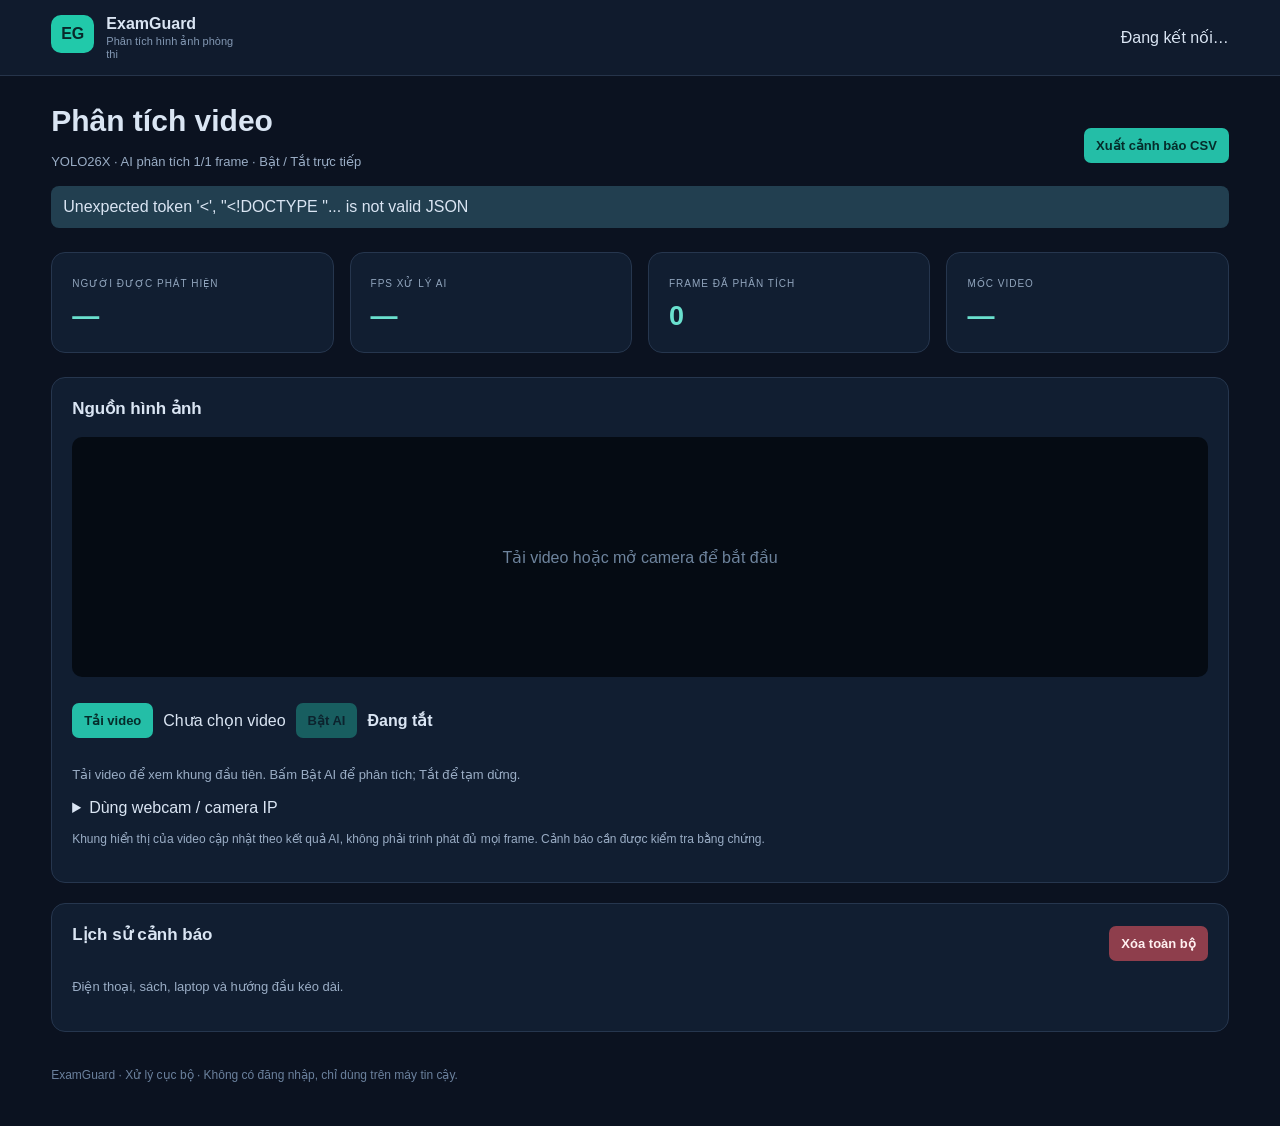
==== templates/dashboard.html @ bd2bbecb "Cập nhật mới" ====
<!doctype html>
<html lang="vi"><head><meta charset="utf-8"><meta name="viewport" content="width=device-width, initial-scale=1"><title>ExamGuard · Phân tích video</title><link rel="stylesheet" href="/static/app.css"><script src="/static/app.js" defer></script></head>
<body><header><div><b class="logo">EG</b><strong>ExamGuard</strong><small>Phân tích hình ảnh phòng thi</small></div><span id="connection">Đang kết nối…</span></header>
<main><div class="intro"><div><h1>Phân tích video</h1><p>YOLO26X · AI phân tích 1/1 frame · Bật / Tắt trực tiếp</p></div><a class="button" href="/api/export">Xuất cảnh báo CSV</a></div>
<div id="notice" role="status" aria-live="polite"></div>
<section class="metrics"><div><small>NGƯỜI ĐƯỢC PHÁT HIỆN</small><b id="persons">—</b></div><div><small>FPS XỬ LÝ AI</small><b id="fps">—</b></div><div><small>FRAME ĐÃ PHÂN TÍCH</small><b id="samples">0</b></div><div><small>MỐC VIDEO</small><b id="media">—</b></div></section>
<section class="panel"><div class="panelhead"><h2 id="source-title">Nguồn hình ảnh</h2><select id="view" aria-label="Chế độ xem camera" hidden><option value="live">Camera trực tiếp</option><option value="analysis">Khung phân tích AI</option></select></div>
<div class="screen"><img id="stream" alt="Khung video"><span id="placeholder">Tải video hoặc mở camera để bắt đầu</span></div>
<div class="source"><label class="button">Tải video<input id="upload" type="file" accept=".mp4,.avi,.mov,.mkv" hidden></label><span id="filename">Chưa chọn video</span><button id="toggle" disabled>Bật AI</button><strong id="analysis-state">Đang tắt</strong></div>
<p id="details">Tải video để xem khung đầu tiên. Bấm Bật AI để phân tích; Tắt để tạm dừng.</p>
<details><summary>Dùng webcam / camera IP</summary><div class="source"><select id="mode" aria-label="Loại camera"><option value="camera">Webcam USB</option><option value="ip">Camera IP / iPhone</option></select><input id="source" value="0" aria-label="Chỉ số hoặc URL camera"><button id="open">Mở camera</button></div></details>
<p class="muted">Khung hiển thị của video cập nhật theo kết quả AI, không phải trình phát đủ mọi frame. Cảnh báo cần được kiểm tra bằng chứng.</p></section>
<section class="panel"><div class="panelhead"><h2>Lịch sử cảnh báo</h2><button id="delete-all" class="danger" type="button">Xóa toàn bộ</button></div><p>Điện thoại, sách, laptop và hướng đầu kéo dài.</p><div id="events" class="events"></div></section>
<footer>ExamGuard · Xử lý cục bộ · Không có đăng nhập, chỉ dùng trên máy tin cậy.</footer></main></body></html>
---- static/app.css ----
:root{font-family:Segoe UI,Arial,sans-serif;color:#dae5f3;background:#0b1220;color-scheme:dark}*{box-sizing:border-box}body{margin:0}header{height:76px;padding:0 4vw;border-bottom:1px solid #26344a;display:flex;align-items:center;justify-content:space-between;background:#101b2d}header small{display:block;margin:2px 0 0 48px;color:#8398b3;font-size:11px}.logo{background:#21c9aa;color:#09282a;padding:10px;border-radius:10px;float:left;margin-right:12px}main{max-width:1600px;margin:auto;padding:28px 4vw}h1{font-size:30px;margin:0}h2{font-size:17px;margin:0 0 18px}p{font-size:13px;line-height:1.7;color:#9aadc5}.intro,.panelhead{display:flex;align-items:center;justify-content:space-between;gap:12px}.metrics{display:grid;grid-template-columns:repeat(4,1fr);gap:16px;margin:24px 0}.metrics div,.panel{border:1px solid #26364e;border-radius:14px;background:#111e31;padding:20px}.metrics small{font-size:10px;color:#91a5bd;letter-spacing:1px}.metrics b{display:block;font-size:27px;margin-top:10px;color:#6ae0ce}.layout{display:grid;grid-template-columns:minmax(0,2.4fr) minmax(260px,1fr);gap:20px}.lower{grid-template-columns:1fr 1fr;margin:20px 0}.panel{margin-bottom:20px;min-width:0}.screen{background:#050b13;position:relative;min-height:240px;display:flex;align-items:center;justify-content:center;border-radius:10px;overflow:hidden}.screen img{width:100%;display:block}.screen img:not([src]){display:none}#placeholder{position:absolute;color:#6e849d}input,select,button,.button{font:inherit;border-radius:7px;padding:10px 12px;border:1px solid #334763;background:#0c1727;color:#dae5f3;font-size:13px;max-width:100%}input:focus,select:focus,button:focus{outline:2px solid #21c9aa}button,.button{background:#24bea7;color:#052c2a;border:0;cursor:pointer;text-decoration:none;font-weight:600;display:inline-block}button:hover,.button:hover{filter:brightness(1.15)}button:disabled{opacity:.4;cursor:wait}.secondary{background:#23354e;color:#d4e5f8}.source,.session,.fields{display:flex;gap:10px;flex-wrap:wrap;align-items:center;margin:14px 0}.source input,.session input{flex:1;min-width:150px}.fields input{min-width:100px;flex:1}label{font-size:12px;color:#9cb1c9;display:block;margin:12px 0}label input{margin-top:7px}label input[type=number]{display:block;width:140px}label input[type=checkbox]{display:inline}form button{margin:12px 0}.list{max-height:390px;overflow:auto}.row{border-bottom:1px solid #26354a;padding:12px 0;display:flex;align-items:center;justify-content:space-between;gap:10px}.row small{display:block;color:#93a7bf;margin-top:5px}.row button{padding:6px 10px;background:#26394e;color:#b8c9dc}.muted{font-size:12px}canvas{width:100%;background:#08111f;border-radius:8px;touch-action:none;cursor:crosshair}.events{display:grid;grid-template-columns:repeat(auto-fill,minmax(265px,1fr));gap:14px;max-height:800px;overflow:auto}.event{border:1px solid #35465e;padding:14px;border-radius:9px}.event img{width:100%;border-radius:6px}.event b{color:#ffd395}.event input{width:100%;margin:8px 0}.event button{margin:4px;padding:7px}.event small{display:block;color:#93a7bf;margin:6px 0}#notice{position:sticky;top:10px;z-index:5;background:#223f50;border-radius:8px;padding:12px;display:none}footer{color:#6b819d;font-size:12px;padding:16px 0}@media(max-width:950px){.layout,.lower{grid-template-columns:1fr}.metrics{grid-template-columns:1fr 1fr}.intro{align-items:flex-start}.panelhead{flex-wrap:wrap}main{padding:20px}.metrics b{font-size:23px}}

[hidden]{display:none!important}

button.danger{background:#8e3e4c;color:#fff0f0}button.danger:hover{background:#b64c5d}
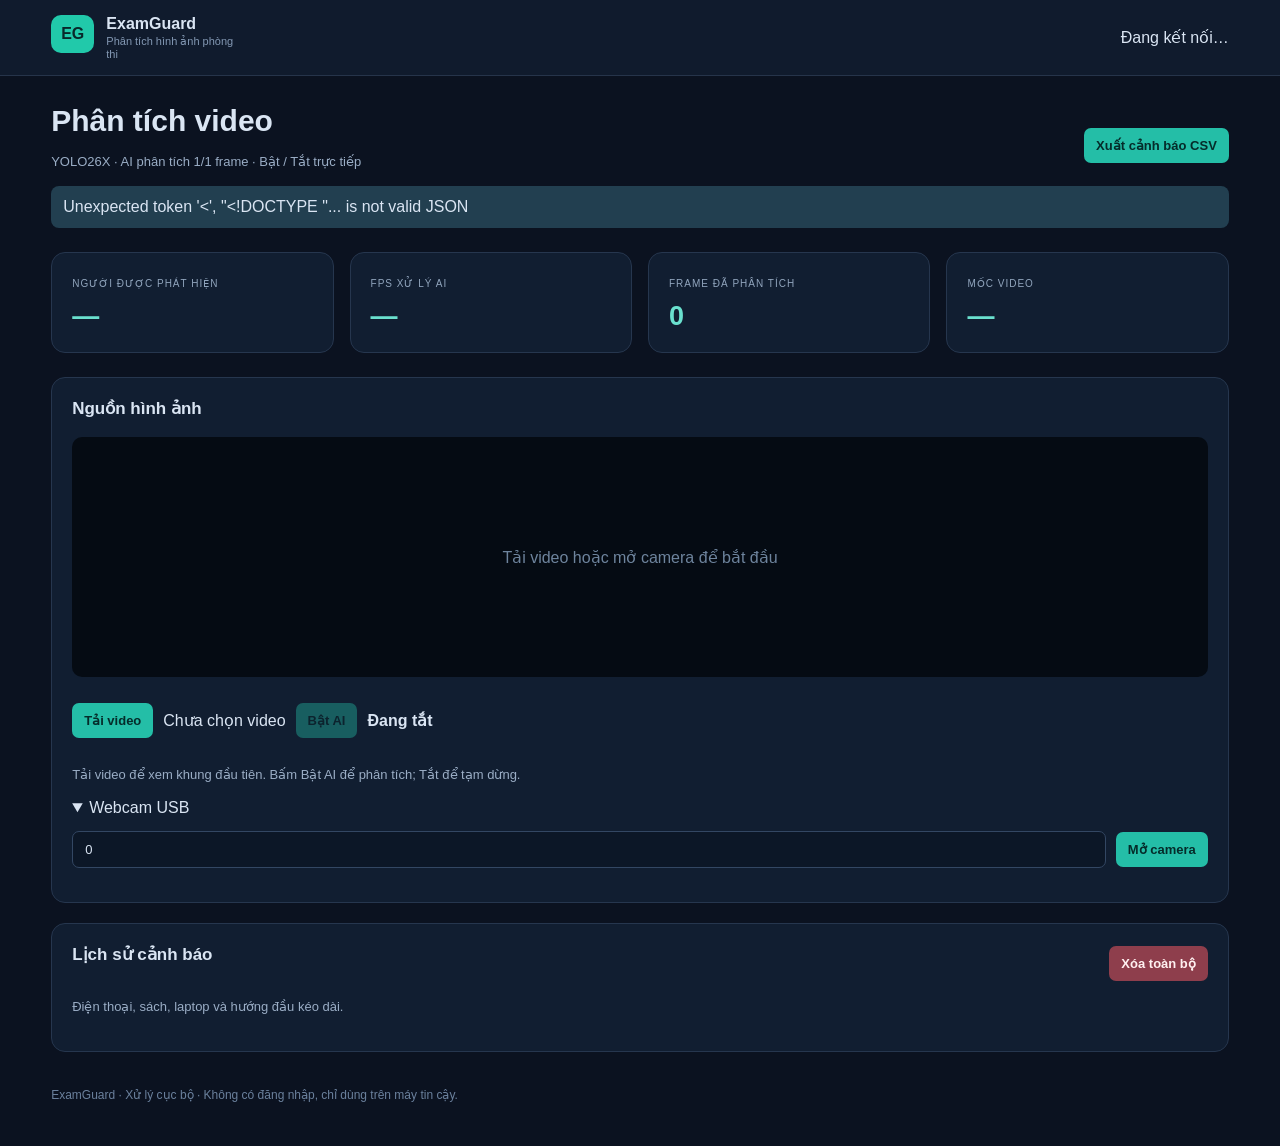
==== commit 34c12745: "Update" ====
--- a/templates/dashboard.html
+++ b/templates/dashboard.html
@@ -1,14 +1,135 @@
 <!doctype html>
-<html lang="vi"><head><meta charset="utf-8"><meta name="viewport" content="width=device-width, initial-scale=1"><title>ExamGuard · Phân tích video</title><link rel="stylesheet" href="/static/app.css"><script src="/static/app.js" defer></script></head>
-<body><header><div><b class="logo">EG</b><strong>ExamGuard</strong><small>Phân tích hình ảnh phòng thi</small></div><span id="connection">Đang kết nối…</span></header>
-<main><div class="intro"><div><h1>Phân tích video</h1><p>YOLO26X · AI phân tích 1/1 frame · Bật / Tắt trực tiếp</p></div><a class="button" href="/api/export">Xuất cảnh báo CSV</a></div>
-<div id="notice" role="status" aria-live="polite"></div>
-<section class="metrics"><div><small>NGƯỜI ĐƯỢC PHÁT HIỆN</small><b id="persons">—</b></div><div><small>FPS XỬ LÝ AI</small><b id="fps">—</b></div><div><small>FRAME ĐÃ PHÂN TÍCH</small><b id="samples">0</b></div><div><small>MỐC VIDEO</small><b id="media">—</b></div></section>
-<section class="panel"><div class="panelhead"><h2 id="source-title">Nguồn hình ảnh</h2><select id="view" aria-label="Chế độ xem camera" hidden><option value="live">Camera trực tiếp</option><option value="analysis">Khung phân tích AI</option></select></div>
-<div class="screen"><img id="stream" alt="Khung video"><span id="placeholder">Tải video hoặc mở camera để bắt đầu</span></div>
-<div class="source"><label class="button">Tải video<input id="upload" type="file" accept=".mp4,.avi,.mov,.mkv" hidden></label><span id="filename">Chưa chọn video</span><button id="toggle" disabled>Bật AI</button><strong id="analysis-state">Đang tắt</strong></div>
-<p id="details">Tải video để xem khung đầu tiên. Bấm Bật AI để phân tích; Tắt để tạm dừng.</p>
-<details><summary>Dùng webcam / camera IP</summary><div class="source"><select id="mode" aria-label="Loại camera"><option value="camera">Webcam USB</option><option value="ip">Camera IP / iPhone</option></select><input id="source" value="0" aria-label="Chỉ số hoặc URL camera"><button id="open">Mở camera</button></div></details>
-<p class="muted">Khung hiển thị của video cập nhật theo kết quả AI, không phải trình phát đủ mọi frame. Cảnh báo cần được kiểm tra bằng chứng.</p></section>
-<section class="panel"><div class="panelhead"><h2>Lịch sử cảnh báo</h2><button id="delete-all" class="danger" type="button">Xóa toàn bộ</button></div><p>Điện thoại, sách, laptop và hướng đầu kéo dài.</p><div id="events" class="events"></div></section>
-<footer>ExamGuard · Xử lý cục bộ · Không có đăng nhập, chỉ dùng trên máy tin cậy.</footer></main></body></html>
+<html lang="vi">
+<head>
+    <meta charset="utf-8">
+    <meta name="viewport" content="width=device-width, initial-scale=1">
+
+    <title>ExamGuard · Phân tích video</title>
+
+    <link rel="stylesheet" href="/static/app.css">
+    <script src="/static/app.js" defer></script>
+</head>
+
+<body>
+<header>
+    <div>
+        <b class="logo">EG</b>
+        <strong>ExamGuard</strong>
+        <small>Phân tích hình ảnh phòng thi</small>
+    </div>
+    <span id="connection">Đang kết nối…</span>
+</header>
+
+<main>
+    <div class="intro">
+        <div>
+            <h1>Phân tích video</h1>
+            <p>YOLO26X · AI phân tích 1/1 frame · Bật / Tắt trực tiếp</p>
+        </div>
+        <a class="button" href="/api/export">Xuất cảnh báo CSV</a>
+    </div>
+
+    <div id="notice" role="status" aria-live="polite"></div>
+
+    <section class="metrics">
+        <div>
+            <small>NGƯỜI ĐƯỢC PHÁT HIỆN</small>
+            <b id="persons">—</b>
+        </div>
+
+        <div>
+            <small>FPS XỬ LÝ AI</small>
+            <b id="fps">—</b>
+        </div>
+
+        <div>
+            <small>FRAME ĐÃ PHÂN TÍCH</small>
+            <b id="samples">0</b>
+        </div>
+
+        <div>
+            <small>MỐC VIDEO</small>
+            <b id="media">—</b>
+        </div>
+    </section>
+
+    <section class="panel">
+        <div class="panelhead">
+            <h2 id="source-title">Nguồn hình ảnh</h2>
+
+            <select id="view" aria-label="Chế độ xem camera" hidden>
+                <option value="live">Camera trực tiếp</option>
+                <option value="analysis">Khung phân tích AI</option>
+            </select>
+        </div>
+
+        <div class="screen">
+            <img id="stream" alt="Khung video">
+            <span id="placeholder">
+                Tải video hoặc mở camera để bắt đầu
+            </span>
+        </div>
+
+        <div class="source">
+            <label class="button">
+                Tải video
+                <input
+                    id="upload"
+                    type="file"
+                    accept=".mp4,.avi,.mov,.mkv"
+                    hidden
+                >
+            </label>
+
+            <span id="filename">Chưa chọn video</span>
+
+            <button id="toggle" disabled>Bật AI</button>
+            <strong id="analysis-state">Đang tắt</strong>
+        </div>
+
+        <p id="details">
+            Tải video để xem khung đầu tiên.
+            Bấm Bật AI để phân tích; Tắt để tạm dừng.
+        </p>
+
+        <details open>
+            <summary>Webcam USB</summary>
+
+            <div class="source">
+                <input
+                    id="source"
+                    type="number"
+                    value="0"
+                    min="0"
+                    max="1"
+                    step="1"
+                    placeholder="0: Webcam | 1: USB"
+                    aria-label="Chỉ số camera"
+                >
+
+                <button id="open" type="button">Mở camera</button>
+            </div>
+        </details>
+    </section>
+
+    <section class="panel">
+        <div class="panelhead">
+            <h2>Lịch sử cảnh báo</h2>
+
+            <button id="delete-all" class="danger" type="button">
+                Xóa toàn bộ
+            </button>
+        </div>
+
+        <p>Điện thoại, sách, laptop và hướng đầu kéo dài.</p>
+
+        <div id="events" class="events"></div>
+    </section>
+
+    <footer>
+        ExamGuard · Xử lý cục bộ · Không có đăng nhập,
+        chỉ dùng trên máy tin cậy.
+    </footer>
+</main>
+</body>
+</html>
